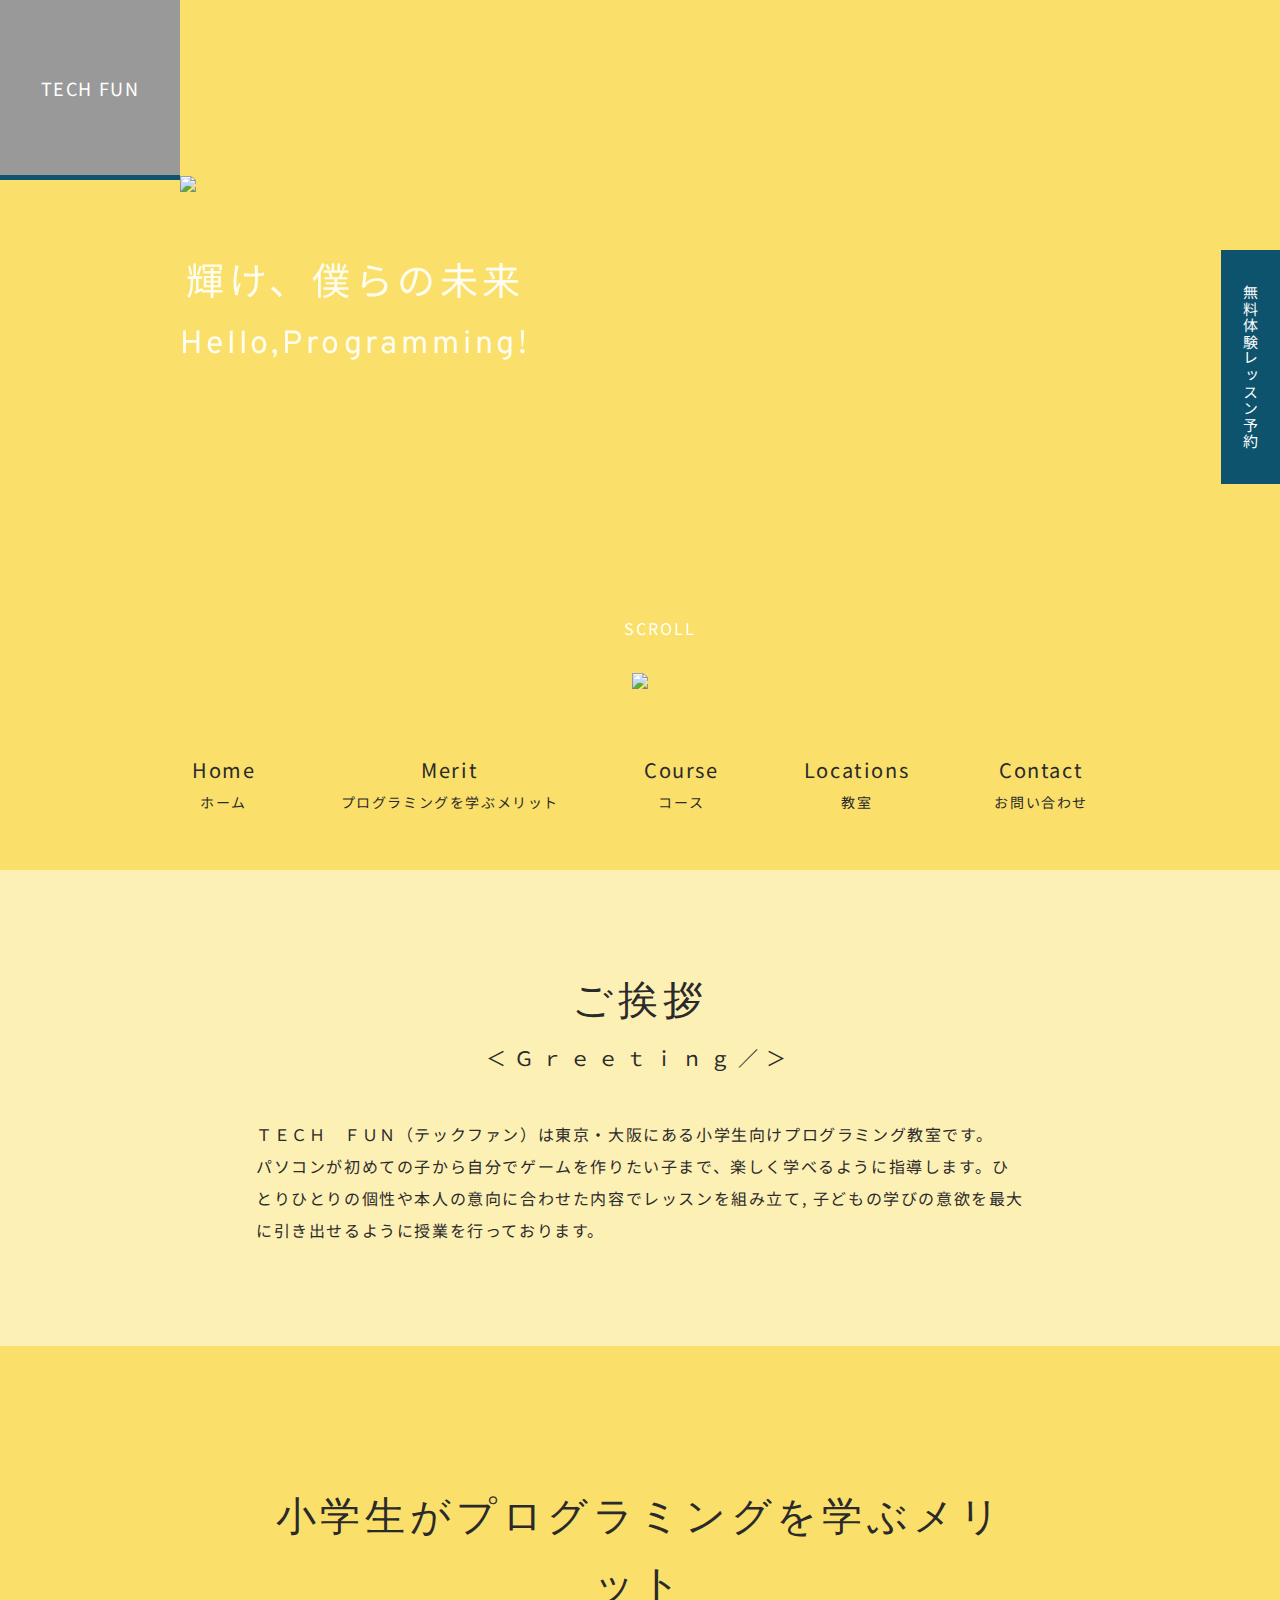
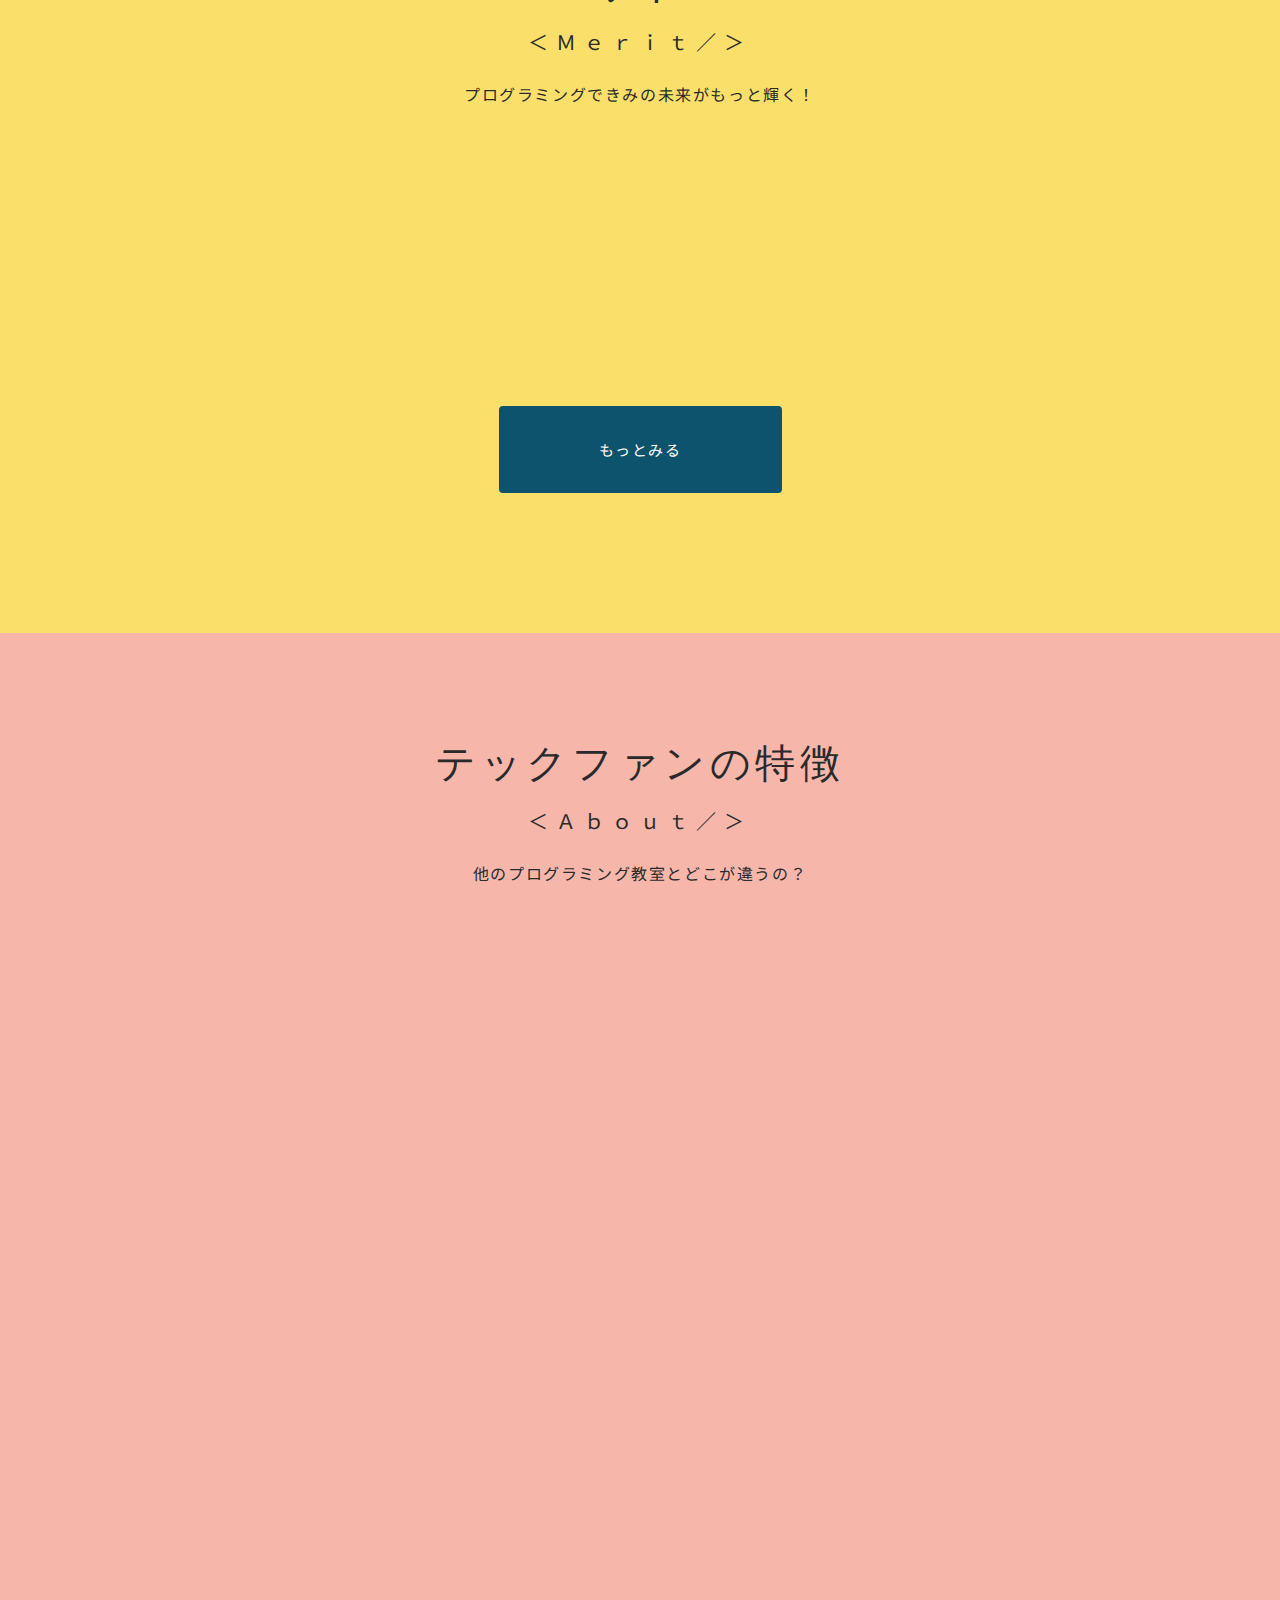
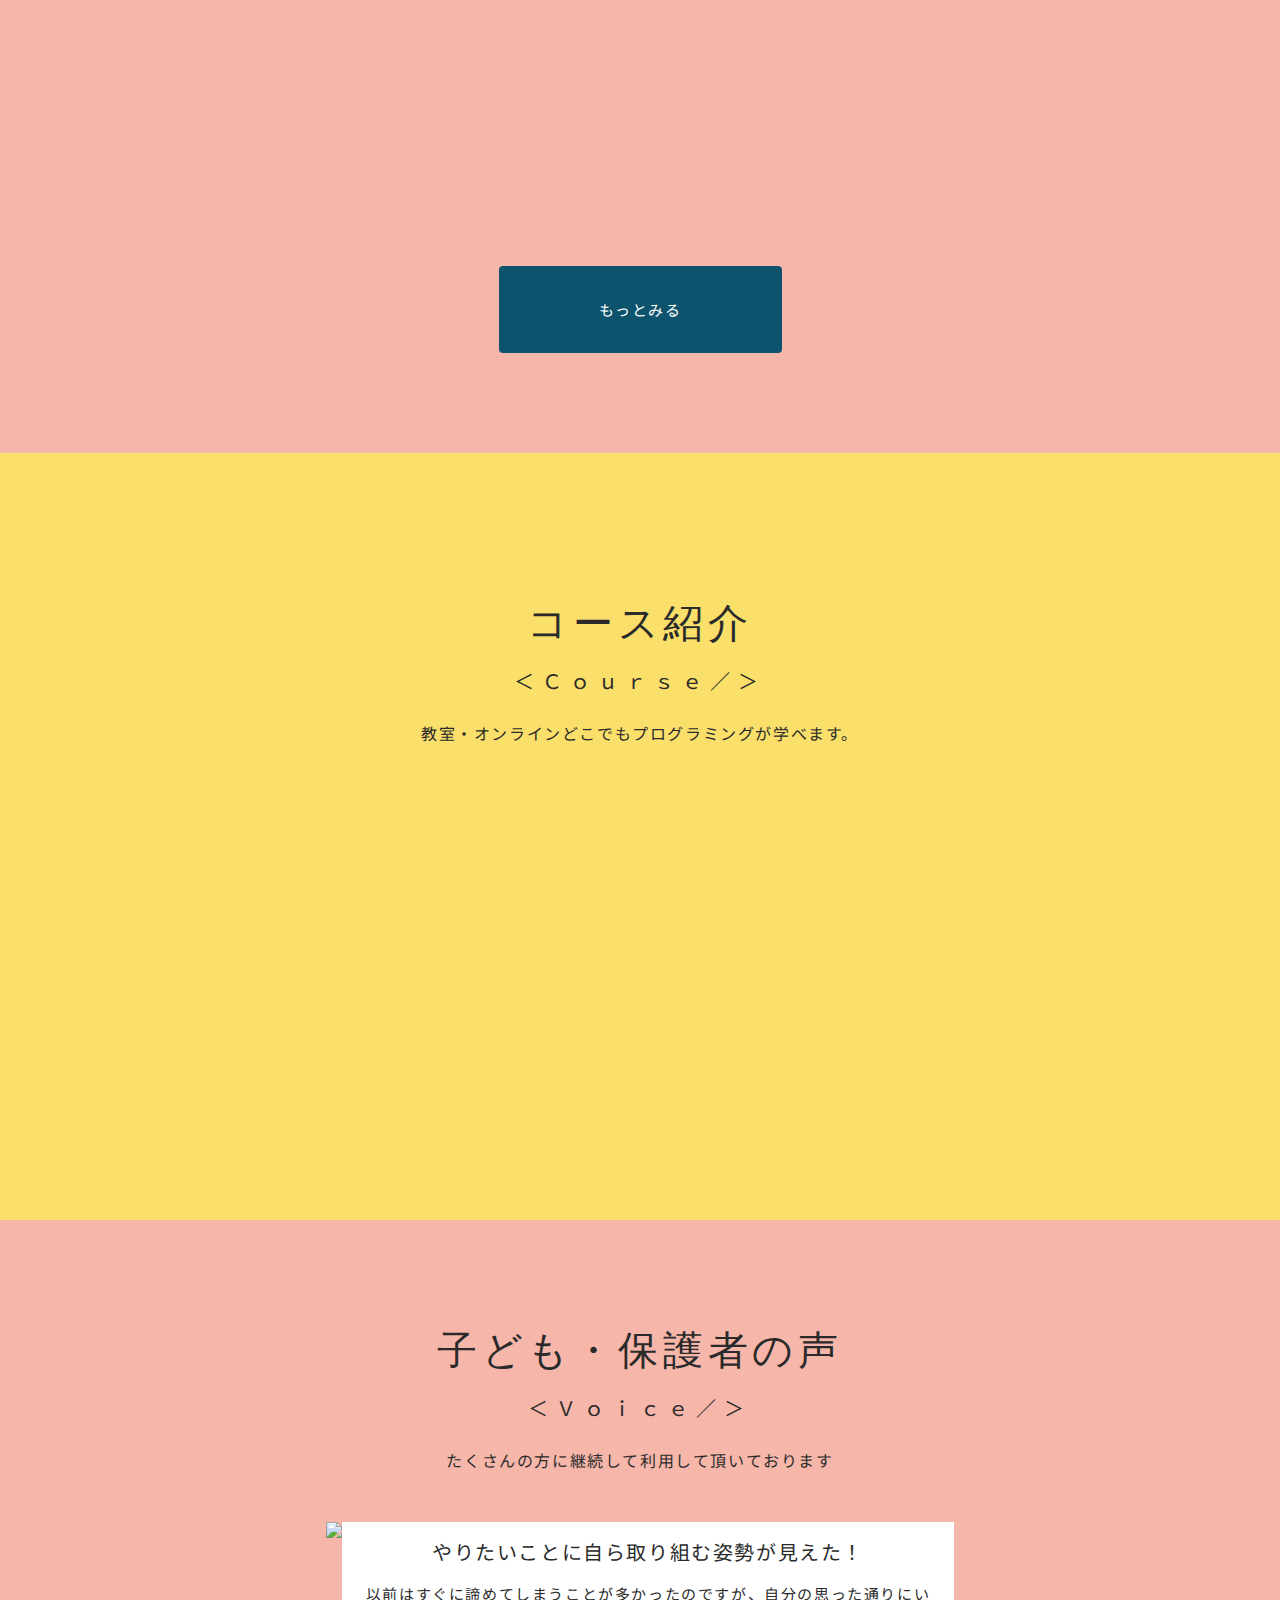
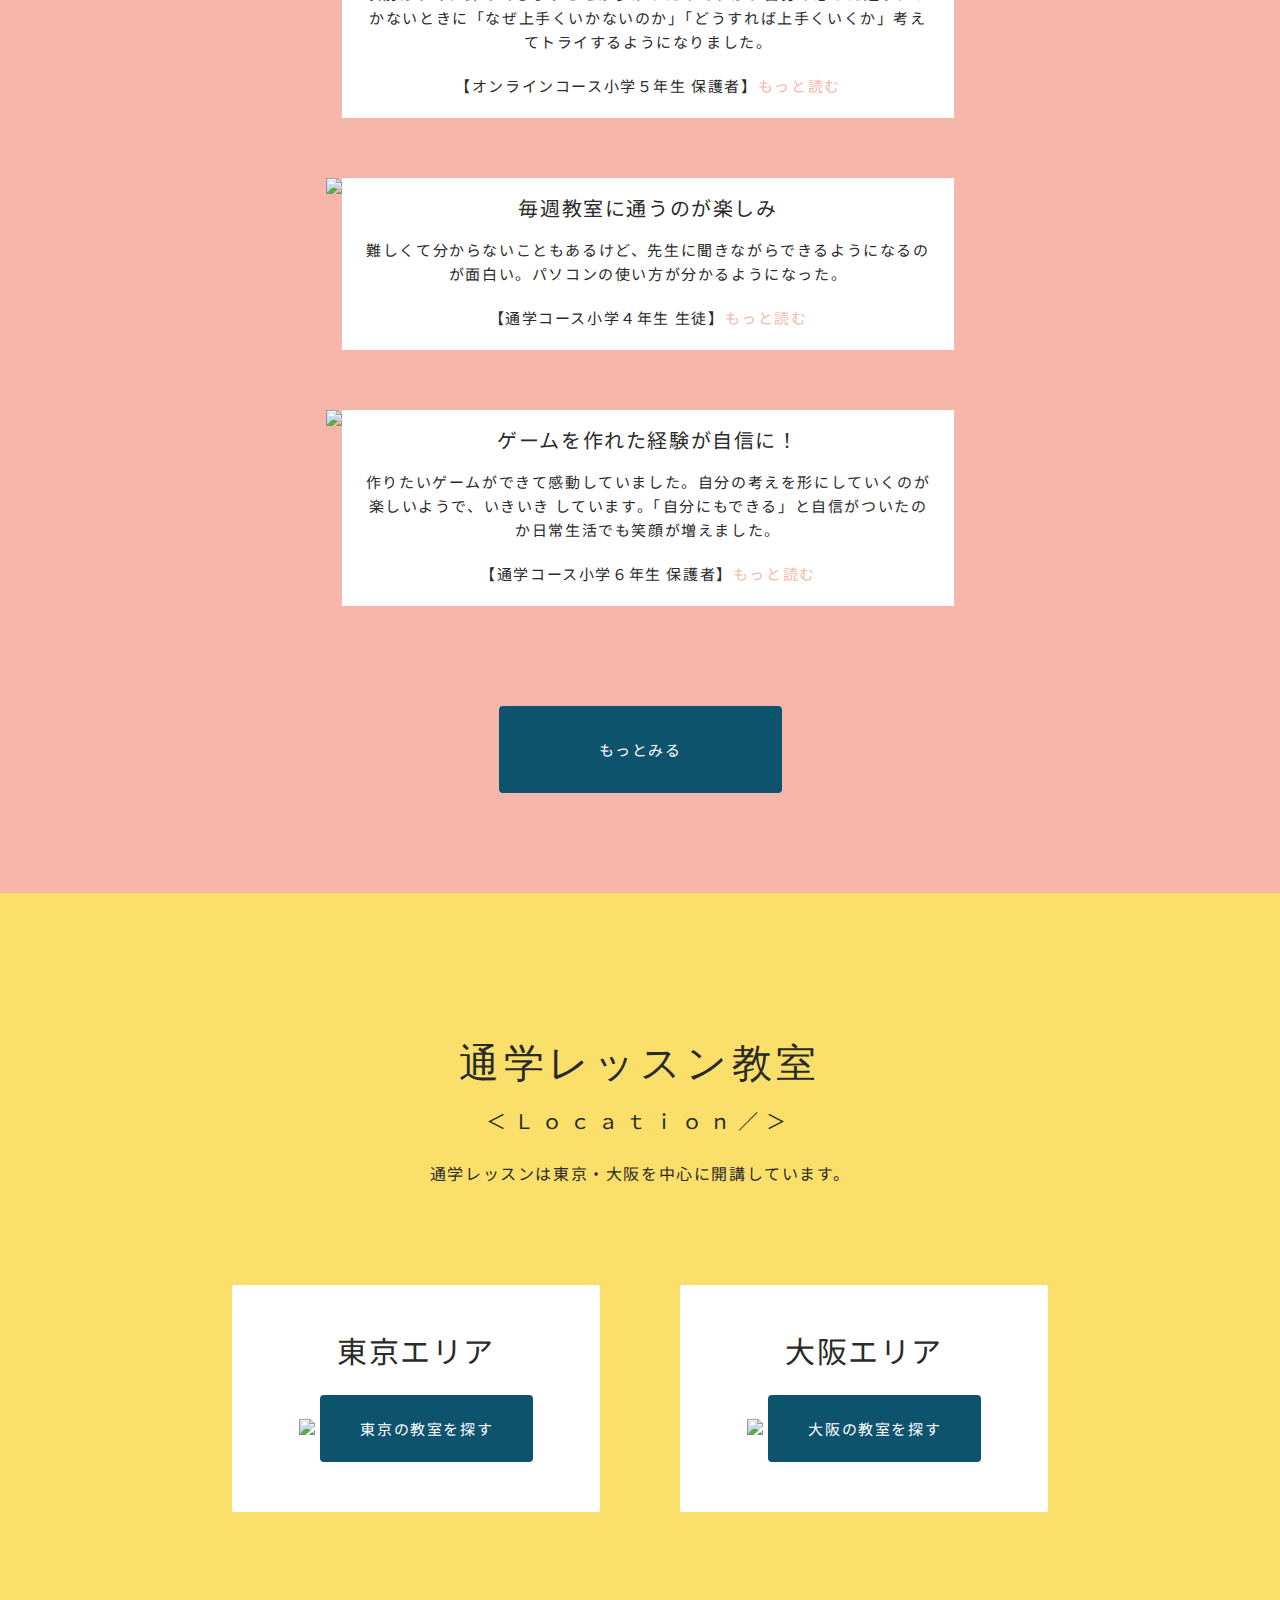
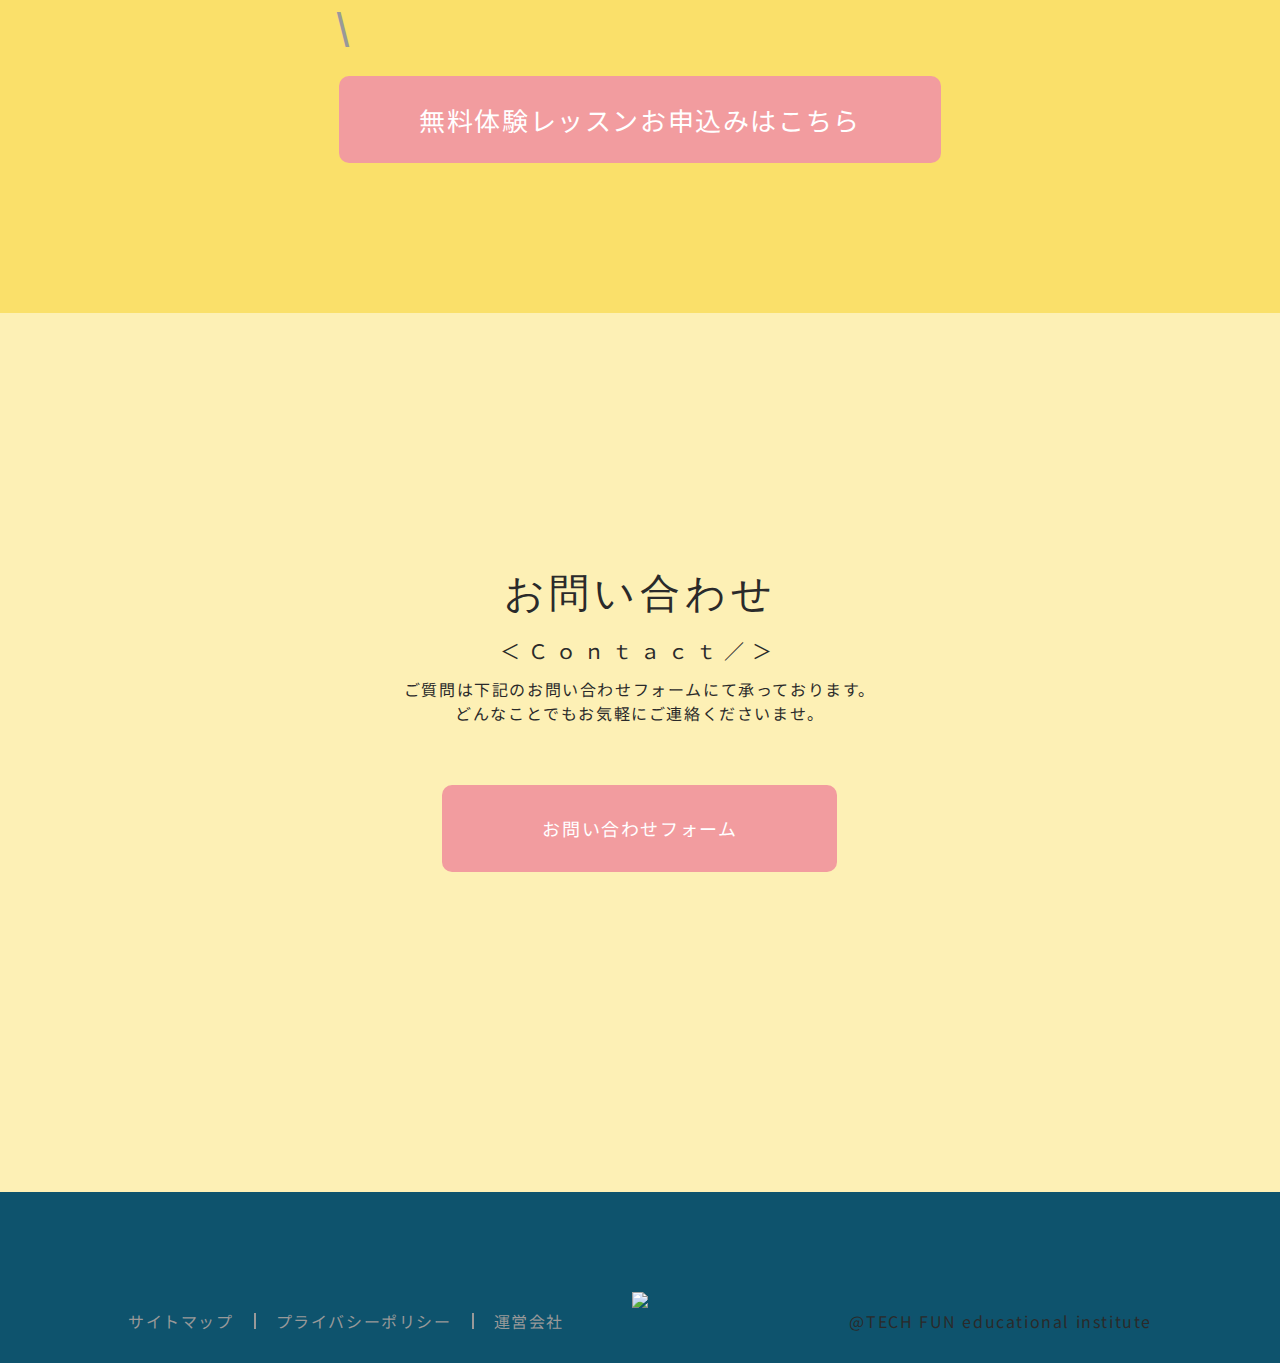
==== index.html @ c04ed369 "Update index.html" ====
<!DOCTYPE html>
<html lang="ja">
<head>
  <meta charset="UTF-8">
  <meta name="viewport" content="width=device-width, initial-scale=1.0">
  <title>TECH FUN　子ども向けプログラミング教室</title>
  <link rel="stylesheet" href="https://unpkg.com/swiper/swiper-bundle.min.css">
  <link rel="stylesheet" href="styles.css">
  <link href="https://fonts.googleapis.com/icon?family=Material+Icons"
      rel="stylesheet">
      <link rel="preconnect" href="https://fonts.gstatic.com">
      <link href="https://fonts.googleapis.com/css2?family=Noto+Sans+JP&display=swap" rel="stylesheet">
  <link href="https://maxcdn.bootstrapcdn.com/font-awesome/4.7.0/css/font-awesome.min.css" rel="stylesheet">
  <script src="https://unpkg.com/swiper/swiper-bundle.min.js"></script>
  <script src="main.js" defer></script>
</head>

<body>
  <!-- mainここから -->
  <main >
    <section class="Main-images" id="Top-page">

      <div class="swiper-container">

        <div class="swiper-wrapper">
          <div class="swiper-slide Slide1"></div>
          <div class="swiper-slide Slide2"></div>
          <div class="swiper-slide Slide3"></div>
        </div>

        <div class="swiper-text">
          <h1>輝け、僕らの未来</h1>
          <h2>Hello,Programming!</h2>
        </div>

        <div class="swiper-text2" id="main-logo">
          <P>TECH FUN</P>
          <div class="star-icon">
            <img src="images/mini-star_orange002.png">
          </div>
        </div>

        <div class="swiper-text3">
          <div class="scroll">
            <p>SCROLL</p>
            <a href="#Menu"><img src="images/scroll.png"></a>
           </div>
        </div>

        <div class="sp-menu" id="open">
          <a href="#"><span class="material-icons">
            menu
          </span></a>
        </div>

        <div class="Main-right">
          <a href="#"><span class="btn main-reserve">無料体験レッスン予約</span></a>
        </div>

      </div>

    </section>

    <div class="overlay">

      <span class="material-icons" id="close">
        close
      </span>
  
      <div class="hamburger-inner">
        <nav>
          <ul>
            <li><a href="#">ホーム</a></li>
            <li><a href="#">プログラミングで伸びる能力
            </a></li>
            <li><a href="#">コース</a></li>
            <li><a href="#">教室情報</a></li>
            <li><a href="">お問い合わせ</a></li>
          </ul>
        </nav>
  
      </div>
  
  
    </div>

    <div class="wrapper">
    
    <section class="Menu" id="Menu">

      <nav>
        <ul>
          <li><a href="#">Home<p>ホーム</p></a></li>
          <li><a href="#">Merit<p>プログラミングを学ぶメリット</p></a></li>
          <li><a href="#">Course<p>コース</p></a></li>
          <li><a href="#">Locations<p>教室</p></a></li>
          <li><a href="#">Contact<p>お問い合わせ</p></a></li>
        </ul>

      </nav>

    </section>

      <!-- Greetingここから -->
      <section class="Greeting">
        <h2>ご挨拶</h2>
        
        <div class="heading">＜Ｇｒｅｅｔｉｎｇ／＞</div>

        <div class="Greeting-description">
          <P>ＴＥＣＨ　ＦＵＮ（テックファン）は東京・大阪にある小学生向けプログラミング教室です。<br>
          パソコンが初めての子から自分でゲームを作りたい子まで、楽しく学べるように指導します。ひとりひとりの個性や本人の意向に合わせた内容でレッスンを組み立て,
            子どもの学びの意欲を最大に引き出せるように授業を行っております。
          </p>
        </div>

      </section>
      <!-- Greetingここまで -->


      <!-- Meritここから -->
      <section class="Merit">
        <h2>小学生がプログラミングを学ぶメリット</h2>
        
        <div class="heading">＜Ｍｅｒｉｔ／＞</div>
        <div class="message"><p>プログラミングできみの未来がもっと輝く！
        </p></div>

        <div class="Merit-description">

          <div class="merit">
            <div class="merit-star">
              <img src="images/star.png" alt="">
              <p>論理的な考え方</p>
            </div>
            <div class="merit-text">
              <p>「なぜ、うまく動かないのか？」「どこに原因があるのか？」など道筋を立てて考えるクセが身に付きます。</p>
            </div>
          </div>


          <div class="merit">
            <div class="merit-star">
              <img src="images/star.png" alt="">
              <p>強い達成感</p>
            </div>
            <div class="merit-text">
              <p>自分の作りたいものがカタチにできたときの喜びと感動を味わうことができます。</p>
            </div>
          </div>


          <div class="merit">
            <div class="merit-star">
              <img src="images/star.png" alt="">
              <p>粘り強さ</p>
            </div>
            <div class="merit-text">
              <p>壁にぶつかったときに自分の頭で仮説を立ててトライ＆エラーを繰り返し行うので忍耐力が身に付きます。</p>
            </div>
          </div>

        </div>

        <a href="#" class="btn more">もっとみる<img src="images/mini-star_orange002.png" width="18px" alt=""><img src="images/mini-star_orange002.png" width="16px" alt=""></a>
      </section>
      <!-- Meritここまで -->

      <!-- Aboutここから -->
      <section class="About">
        <div class="wrapper">
          <h2>テックファンの特徴</h2>
          
          <div class="heading">＜Ａｂｏｕｔ／＞</div>
          <div class="message"><p>他のプログラミング教室とどこが違うの？</p></div>

          <ul class="feature-description">

            <li class="feature-box">
              <div class="photo">
                <img src="images/feature001.jpg">
              </div>

              <div class="feature-txt">
                <h3>１対１のマンツーマン授業</h3>
                <div class="txt-contents">
                  <img src="images/mini-star_yellow.png">
                  <p>講師が子ども一人ひとりの理解度や性格に合わせて指導方法を選びます。
                    子どものやりたいことを学ぶことができます。</p>
                </div>
              </div>

            </li>


            <li class="feature-box">
              <div class="photo">
                <img src="images/feature002.jpg">
              </div>

              <div class="feature-txt">
                <h3>ゲーム開発が学べる</h3>
                <div class="txt-contents">
                  <img src="images/mini-star_yellow.png">
                  <p>プロも使用するゲームエンジン「Unity」で2D・3Dゲーム開発を学びます。「Unity」のエディターは視覚的に操作が可能で小学生でも始められることが人気の理由です。</p>
                </div>
              </div>
            </li>

            <li class="feature-box">

              <div class="photo">
                <img src="images/feature003.jpg">
              </div>

              <div class="feature-txt">
                <h3>体験レッスンが２回まで無料</h3>
                <div class="txt-contents">
                  <img src="images/mini-star_yellow.png">
                  <p>無料体験レッスンは二回まで受けられます。
                  「教室が子どもに合っているか」「希望の内容が学べるか」などの不安を解消した上で入会して頂けます。</p>
                </div>
              </div>

            </li>

            <a href="#" class="btn more">もっとみる<img src="images/mini-star_orange002.png" width="18px" alt=""><img src="images/mini-star_orange002.png" width="16px" alt=""></a>

          </ul>
        </div>
      </section>
      <!-- Aboutここまで -->

      <!-- Courseここから -->
      <section class="Course">
        <div class="wrapper">
          <h2>コース紹介</h2>
          
          <div class="heading">＜Ｃｏｕｒｓｅ／＞</div>

          <div class="message">
            <p>教室・オンラインどこでもプログラミングが学べます。</p>
          </div>

          <div class="Course-description">
            <div class="Course-box">
              <div class="learn goToSchool">
                <h3>通学コース</h3>
                <div class="Couse-box-img"><img src="images/gotoschool.jpg" width="400px"></div>
                <div class="learn-txt"><p>通学コースは生徒のやりたいことに合わせてカリキュラムを組むことができます。教室にある参考書や技術書はすべて無料で読んで頂けます。</p></div>
                <a href="#" class="btn price">詳しくみる</a>
              </div>
            </div>

            <div class="Course-box">
              <div class="learn online">
                <h3>オンラインレッスン</h3>
                <div class="Couse-box-img"><img src="images/online.jpg" width="400px"></div>
                <div class="learn-txt"><p>オンラインレッスンでは全国どこからでもプログラミングを学べます。質問や疑問はチャットで講師に聞けます。親子で一緒に学習できます。</p></div>
                <a href="#" class="btn price">詳しくみる</a>
              </div>
           </div>
          </div>

        </div>

        </div>
        

      </section>
      <!-- Courseここまで -->

      <!-- Voiceここから -->
      <section class="Voice">

        <div class="wrapper">
          <h2>子ども・保護者の声</h2>
          
          <div class="heading">＜Ｖｏｉｃｅ／＞</div>

          <div class="message">
            <p>たくさんの方に継続して利用して頂いております</p>
          </div>

          <div class="Voice-description">

            <div class="voice-container ahiru">
              <a href="#">

                <div class="voice-box">

                  <div class="voice-icon">
                    <img src="images/ahiru.png" width="200px">
                  </div>

                  <div class="voice-txt">
                    <h3>やりたいことに自ら取り組む姿勢が見えた！</h3>
                    <p>以前はすぐに諦めてしまうことが多かったのですが、自分の思った通りにいかないときに「なぜ上手くいかないのか」「どうすれば上手くいくか」考えてトライするようになりました。</p>
                    <p>【オンラインコース小学５年生 保護者】<span>もっと読む</span></p>
                  </div>

                </div>

              </a>
            </div>

            <div class="voice-container kojika">
              <a href="#">

                <div class="voice-box">

                  <div class="voice-icon">
                    <img src="images/kojika.png" width="200px">
                  </div>

                  <div class="voice-txt">
                    <h3>毎週教室に通うのが楽しみ</h3>
                    <p>難しくて分からないこともあるけど、先生に聞きながらできるようになるのが面白い。パソコンの使い方が分かるようになった。</p>
                    <p>【通学コース小学４年生 生徒】<span>もっと読む</span></p>
                  </div>

                </div>

              </a>
            </div>



            <div class="voice-container panda">
              <a href="#">

                <div class="voice-box">

                  <div class="voice-icon">
                    <img src="images/panda.png" width="200px">
                  </div>

                  <div class="voice-txt">
                    <h3>ゲームを作れた経験が自信に！</h3>
                    <p>作りたいゲームができて感動していました。自分の考えを形にしていくのが楽しいようで、いきいき
                      しています。「自分にもできる」と自信がついたのか日常生活でも笑顔が増えました。</p>
                    <p>【通学コース小学６年生 保護者】<span>もっと読む</span></p>
                  </div>

                </div>

              </a>
            </div>

          </div>

          <a href="#" class="btn more">もっとみる<img src="images/mini-star_orange002.png" width="18px" alt=""><img src="images/mini-star_orange002.png" width="16px" alt=""></a>

        </div>

      </section>
      <!-- Viceここまで -->

      <!-- Locationここから -->
      <section class="Location">

        <div class="wrapper">
          <h2>通学レッスン教室</h2>
          
          <div class="heading">＜Ｌｏｃａｔｉｏｎ／＞</div>

          <div class="message">
            <p>通学レッスンは東京・大阪を中心に開講しています。</p>
          </div>

          <div class="Location-description">
            <div class="location-box">
              
              <div class="school tokyo">
                <h3>東京エリア</h3>
                <img src="images/google-pin.png" width="150px">
                <a href="#" class="btn search">東京の教室を探す</a>
              </div>
            </div>

            <div class="location-box">
              <div class="school osaka">
                <h3>大阪エリア</h3>
                <img src="images/google-pin02.png" width="150px">
                <a href="#" class="btn search">大阪の教室を探す</a>
              </div>
            </div>

          </div>

          <div class="Free-lesson">
            <p>\/</p>
            <a href="#" class="btn free-lesson">無料体験レッスンお申込みはこちら</a>
          </div>

        </div>

      </section>
      <!-- Contactここまで -->



      <!-- Contactここから -->
      <section class="Contact">

        <div class="wrapper">
          <h2>お問い合わせ</h2>
          
          <div class="heading">＜Ｃｏｎｔａｃｔ／＞</div>

          <div class="message">
            <p>ご質問は下記のお問い合わせフォームにて承っております。<br>
              どんなことでもお気軽にご連絡くださいませ。
              </p>
            <a href="#" class="btn contact-form">お問い合わせフォーム</a>
          </div>

        </div>

      </section>
      <!-- Contactここまで -->

  </div>

  </main>
  <!-- Meritここまで -->

  <!-- Meritここから -->
  <footer>

    <a href="#Top-page" class="footer-logo">
      <img src="images/top.png">
    </a>

    <div class="footer-container">
      <div class="footer-left">
        <nav>
          <ul>
            <li><a href="#">サイトマップ</a></li>
            <li><a href="#">プライバシーポリシー</a></li>
            <li><a href="#">運営会社</a></li>
          </ul>
        </nav>

      </div>
      <div class="footer-right">
        <p>@TECH FUN educational institute</p>
      </div>
    </div>
  </footer>
  <!-- Meritここまで -->
</body>

</html>
---- styles.css ----
@charset "UTF-8";
/* ==============================
    リセットCSS
============================== */
/* http://meyerweb.com/eric/tools/css/reset/ 
   v2.0 | 20110126
   License: none (public domain)
*/
@import url("https://fonts.googleapis.com/css2?family=Noto+Sans+JP&family=Overpass:wght@700&display=swap");
html, body, div, span, applet, object, iframe,
h1, h2, h3, h4, h5, h6, p, blockquote, pre,
a, abbr, acronym, address, big, cite, code,
del, dfn, em, img, ins, kbd, q, s, samp,
small, strike, strong, sub, sup, tt, var,
b, u, i, center,
dl, dt, dd, ol, ul, li,
fieldset, form, label, legend,
table, caption, tbody, tfoot, thead, tr, th, td,
article, aside, canvas, details, embed,
figure, figcaption, footer, header, hgroup,
menu, nav, output, ruby, section, summary,
time, mark, audio, video {
  margin: 0;
  padding: 0;
  border: 0;
  font-size: 100%;
  font: inherit;
  vertical-align: baseline;
}

/* HTML5 display-role reset for older browsers */
article, aside, details, figcaption, figure,
footer, header, hgroup, menu, nav, section {
  display: block;
}

body {
  line-height: 1;
}

ol, ul {
  list-style: none;
}

blockquote, q {
  quotes: none;
}

blockquote:before, blockquote:after,
q:before, q:after {
  content: '';
  content: none;
}

table {
  border-collapse: collapse;
  border-spacing: 0;
}

/* ==============================
    all
============================== */
body {
  font-family: 'Noto Sans JP', sans-serif;
  color: #2a2a2a;
  letter-spacing: 0.1em;
  -webkit-box-sizing: border-box;
          box-sizing: border-box;
}

body h1 {
  letter-spacing: 0.12em;
}

body h2 {
  font-family: 'Overpass', sans-serif;
  letter-spacing: 0.12em;
}

body .heading {
  font-size: 20px;
  margin-top: 10px;
  letter-spacing: 0.4em;
}

body p {
  line-height: 24px;
}

body a {
  text-decoration: none;
}

@media screen and (max-width: 768px) {
  h2 {
    font-size: 26px;
  }
  h3 {
    font-size: 20px;
  }
  .heading {
    font-size: 18px;
  }
}

@media screen and (min-width: 769px) {
  h2 {
    font-size: 40px;
    line-height: 1.7;
  }
  h3 {
    font-size: 30px;
  }
  .heading {
    font-size: 20px;
  }
}

/* ==============================
    ボタン設定
============================== */
.btn {
  background-color: #0e536d;
  font-size: 15px;
  line-height: 27px;
  padding: 34px 16px;
  -webkit-transition: .3s;
  transition: .3s;
  color: #fff;
}

.more {
  position: relative;
  display: inline-block;
  margin-top: 100px;
  border-radius: 4px;
}

.more img {
  display: block;
  position: absolute;
  top: 20px;
  right: 40px;
  opacity: 0;
  -webkit-transform: rotate(-40deg);
          transform: rotate(-40deg);
  -webkit-transition: .3s;
  transition: .3s;
}

.more img:last-of-type {
  top: 10px;
  right: 20px;
  -webkit-transform: rotate(-60deg);
          transform: rotate(-60deg);
  -webkit-transition-delay: .3s;
          transition-delay: .3s;
}

.more:hover {
  -webkit-filter: brightness(120%);
          filter: brightness(120%);
}

.more:hover img {
  opacity: 1;
}

@media screen and (max-width: 768px) {
  .more {
    padding: 18px 60px;
  }
}

@media screen and (min-width: 769px) {
  .more {
    padding: 30px 100px;
  }
}

/* ==============================
    Main-images
============================== */
main {
  background-color: #fae06a;
}

.swiper-container {
  position: relative;
}

.swiper-container .swiper-slide {
  height: 700px;
  background-size: cover;
  background-position: center;
  background-repeat: no-repeat;
  z-index: 0;
}

.swiper-container .swiper-slide.Slide1 {
  background-image: url(images/main001.jpg);
}

.swiper-container .swiper-slide.Slide2 {
  background-image: url(images/main002.jpg);
}

.swiper-container .swiper-slide.Slide3 {
  background-image: url(images/main003.jpg);
}

.swiper-container .swiper-text {
  position: absolute;
  z-index: 20;
  color: #fff;
  opacity: 0.9;
  text-align: center;
}

.swiper-container .swiper-text h1 {
  color: #fff;
}

.swiper-container .swiper-text h2 {
  margin-top: 20px;
  font-family: 'Overpass', sans-serif;
  color: #fff;
}

.swiper-container .swiper-text2 {
  position: fixed;
  top: 0;
  left: 0;
  z-index: 20;
  background-color: #999999;
  border-bottom: 5px solid #0e536d;
  -webkit-box-sizing: border-box;
          box-sizing: border-box;
  color: #fff;
  display: -webkit-box;
  display: -ms-flexbox;
  display: flex;
  -webkit-box-align: center;
      -ms-flex-align: center;
          align-items: center;
  -webkit-box-pack: center;
      -ms-flex-pack: center;
          justify-content: center;
}

.swiper-container .swiper-text2.active {
  -webkit-transform-origin: left top;
          transform-origin: left top;
  -webkit-transform: scale(0.7);
          transform: scale(0.7);
}

.swiper-container .swiper-text3 {
  position: absolute;
  bottom: 10px;
  left: 50%;
  -webkit-transform: translateX(-50%);
          transform: translateX(-50%);
  z-index: 20;
}

.swiper-container .swiper-text3 p {
  position: absolute;
  bottom: 30px;
  left: -50%;
  color: #fff;
  letter-spacing: 0.12em;
  margin-bottom: 20px;
}

.swiper-container .swiper-text3 img {
  margin-top: 28px;
}

.swiper-container .star-icon {
  position: absolute;
  bottom: -18px;
  right: -16px;
}

.main-reserve {
  -webkit-writing-mode: vertical-rl;
      -ms-writing-mode: tb-rl;
          writing-mode: vertical-rl;
  position: fixed;
  top: 250px;
  right: 0;
  z-index: 20;
  padding-right: 16px;
}

.main-reserve:hover {
  -webkit-filter: brightness(120%);
          filter: brightness(120%);
}

@media screen and (max-width: 768px) {
  .swiper-text {
    position: absolute;
    top: 480px;
    left: 50%;
    -webkit-transform: translateX(-50%);
            transform: translateX(-50%);
    width: 90%;
    margin-left: auto;
    margin-right: auto;
    text-align: center;
  }
  .swiper-text h1 {
    font-size: 28px;
  }
  .swiper-text h2 {
    font-size: 22px;
  }
  .swiper-text2 {
    width: 80px;
    height: 80px;
    font-size: 12px;
  }
  .sp-menu {
    display: block;
    position: fixed;
    top: 0;
    right: 0;
    z-index: 20;
    padding-right: 14px;
    padding-top: 10px;
  }
  .sp-menu span {
    font-size: 34px;
    color: #F29C9F;
  }
  .sp-menu #open {
    font-size: 32px;
    line-height: 64px;
    cursor: pointer;
  }
  .sp-menu #open.hide {
    display: none;
  }
  .overlay {
    position: fixed;
    top: 0;
    left: 20%;
    right: 0;
    bottom: 0;
    background-color: #fff;
    color: #F29C9F;
    opacity: 0;
    pointer-events: none;
    -webkit-transition: opacity 0.6s;
    transition: opacity 0.6s;
    z-index: 50;
  }
  .overlay.show {
    opacity: 0.9;
    pointer-events: auto;
  }
  .overlay #close {
    position: fixed;
    top: 10px;
    right: 10px;
    font-size: 32px;
    cursor: pointer;
    z-index: 60;
  }
  .overlay .hamburger-inner {
    width: 315px;
    height: 80%;
    padding: 40px;
  }
  .overlay .hamburger-inner li:not(:first-of-type) {
    padding-top: 38px;
  }
  .overlay .hamburger-inner a {
    color: #666666;
  }
  .Main-right {
    display: none;
  }
}

@media screen and (min-width: 769px) {
  main .overlay {
    display: none;
  }
  .swiper-text {
    position: absolute;
    top: 260px;
    left: 180px;
    text-align: center;
  }
  .swiper-text h1 {
    font-size: 38px;
  }
  .swiper-text h2 {
    font-size: 32px;
  }
  .swiper-text2 {
    width: 180px;
    height: 180px;
    font-size: 18px;
  }
  .sp-menu {
    display: none;
  }
}

/* ==============================
    menu
============================== */
@media screen and (max-width: 768px) {
  .Menu {
    display: none;
  }
}

@media screen and (min-width: 769px) {
  .Menu {
    height: 90px;
    margin-bottom: 40px;
  }
  .Menu nav {
    width: 70%;
    text-align: center;
    margin-left: auto;
    margin-right: auto;
    margin-top: 40px;
    padding: 20px 50px;
    padding-bottom: 0;
    /* border-radius: 6px; */
  }
  .Menu nav ul {
    display: -webkit-box;
    display: -ms-flexbox;
    display: flex;
    -webkit-box-pack: justify;
        -ms-flex-pack: justify;
            justify-content: space-between;
    -webkit-transition: .3s;
    transition: .3s;
  }
  .Menu nav ul li {
    font-size: 20px;
    padding-bottom: 20px;
  }
  .Menu nav ul li a {
    color: #2a2a2a;
    -webkit-transition: .3s;
    transition: .3s;
    -webkit-box-sizing: border-box;
            box-sizing: border-box;
  }
  .Menu nav ul li a p {
    margin-top: 10px;
    font-size: 14px;
  }
  .Menu nav ul li:hover {
    border-bottom: 2px solid #2a2a2a;
    opacity: .7s;
  }
}

/* ==============================
    Greeting
============================== */
.Greeting {
  width: 100%;
  text-align: center;
  margin-left: auto;
  margin-right: auto;
  /* 	margin-top: 40px; */
  padding-top: 100px;
  padding-bottom: 100px;
  background-image: url(images/kyeboad.jpg);
  background-color: rgba(255, 255, 255, 0.5);
  background-blend-mode: lighten;
  background-size: cover;
  background-position: center;
  background-repeat: no-repeat;
}

.Greeting .Greeting-description {
  display: -webkit-box;
  display: -ms-flexbox;
  display: flex;
  -webkit-box-align: center;
      -ms-flex-align: center;
          align-items: center;
  -webkit-box-pack: center;
      -ms-flex-pack: center;
          justify-content: center;
}

.Greeting p {
  margin-top: 50px;
  text-align: left;
  line-height: 32px;
}

@media screen and (max-width: 768px) {
  .Greeting {
    border-top: 2px solid #fff;
  }
  .Greeting-description p {
    width: 70%;
  }
}

@media screen and (min-width: 769px) {
  .Greeting-description p {
    width: 60%;
  }
}

/* ==============================
    Merit
============================== */
.Merit {
  text-align: center;
  margin-left: auto;
  margin-right: auto;
  margin-top: 40px;
  padding-top: 100px;
  padding-bottom: 100px;
}

.Merit .message {
  margin-top: 30px;
}

.Merit .Merit-description .merit {
  position: relative;
  margin-top: 50px;
}

.Merit .Merit-description .merit .merit-star p {
  position: absolute;
  top: 38%;
  left: 50%;
  -webkit-transform: translate(-50%, -50%);
          transform: translate(-50%, -50%);
}

.Merit .Merit-description .merit .merit-text {
  width: 280px;
  margin-top: 30px;
}

.Merit .Merit-description .merit .merit-text p {
  color: #666666;
  text-align: left;
  line-height: 26px;
}

@media screen and (max-width: 768px) {
  .Merit {
    width: 70%;
    margin-right: auto;
    margin-left: auto;
    text-align: center;
  }
  .Merit .merit-star img {
    opacity: 0.6;
  }
  .Merit .merit-text {
    display: inline-block;
  }
}

@media screen and (min-width: 769px) {
  .Merit {
    width: 60%;
  }
  .Merit .Merit-description {
    display: -webkit-box;
    display: -ms-flexbox;
    display: flex;
    -webkit-box-pack: justify;
        -ms-flex-pack: justify;
            justify-content: space-between;
    -webkit-box-align: center;
        -ms-flex-align: center;
            align-items: center;
  }
  .Merit .merit {
    opacity: 0;
    -webkit-transform: translateY(70px);
            transform: translateY(70px);
    -webkit-transition: 1.5s;
    transition: 1.5s;
  }
  .Merit .merit:nth-of-type(2) {
    -webkit-transition-delay: 0.3s;
            transition-delay: 0.3s;
  }
  .Merit .merit:nth-of-type(3) {
    -webkit-transition-delay: 0.5s;
            transition-delay: 0.5s;
  }
  .Merit .merit.show {
    opacity: 1;
    -webkit-transform: none;
            transform: none;
  }
  .Merit .merit.show img {
    opacity: 0.6;
  }
}

/* ==============================
    About
============================== */
.About {
  margin-top: 40px;
  padding-top: 100px;
  padding-bottom: 100px;
  /* background-image: url(images/3113290_s.jpg); */
  background-color: #f6b7aa;
}

.About .wrapper {
  text-align: center;
  margin-left: auto;
  margin-right: auto;
}

.About .message {
  margin-top: 30px;
}

.About .feature-description {
  margin-top: 50px;
}

.About .feature-box {
  position: relative;
}

.About .feature-box .photo {
  width: 100%;
  border-radius: 80px;
}

.About .feature-box .photo img {
  width: 100%;
  border-radius: 80px;
}

.About .feature-box .feature-txt {
  display: -webkit-box;
  display: -ms-flexbox;
  display: flex;
  -webkit-box-orient: vertical;
  -webkit-box-direction: normal;
      -ms-flex-direction: column;
          flex-direction: column;
  -webkit-box-align: start;
      -ms-flex-align: start;
          align-items: flex-start;
  margin-top: 30px;
}

.About .feature-box .feature-txt h3 {
  padding: 20px;
  text-align: left;
  color: #fff;
  background-color: rgba(20, 20, 20, 0.8);
  border-radius: 5px;
}

.About .feature-box .feature-txt .txt-contents {
  display: block;
  position: relative;
  text-align: left;
  border-bottom: 3px solid #0e536d;
  background-color: #fff;
  border-radius: 5px;
}

.About .feature-box .feature-txt .txt-contents p {
  color: #666666;
  padding: 18px 20px;
}

.About .feature-box:nth-of-type(odd) .feature-txt .txt-contents img {
  display: block;
  position: absolute;
  top: -22px;
  left: -24px;
}

.About .feature-box:nth-of-type(even) .feature-txt {
  -webkit-box-align: end;
      -ms-flex-align: end;
          align-items: flex-end;
}

.About .feature-box:nth-of-type(even) .txt-contents img {
  position: absolute;
  top: -22px;
  right: -24px;
}

.About .feature-box:not(:first-of-type) {
  margin-top: 50px;
}

@media screen and (max-width: 768px) {
  .About .wrapper {
    width: 80%;
  }
  .About .feature-box {
    margin-top: 50px;
  }
  .About .feature-box h3 {
    font-size: 24px;
  }
}

@media screen and (min-width: 769px) {
  .About .wrapper {
    width: 70%;
  }
  .About .feature-box {
    display: -webkit-box;
    display: -ms-flexbox;
    display: flex;
    -webkit-box-pack: center;
        -ms-flex-pack: center;
            justify-content: center;
    -webkit-box-align: start;
        -ms-flex-align: start;
            align-items: flex-start;
    overflow: hidden;
    width: 100%;
  }
  .About .feature-box.show .feature-txt h3,
  .About .feature-box:nth-of-type(even).show .feature-txt h3,
  .About .feature-box.show .photo,
  .About .feature-box:nth-of-type(even).show .photo,
  .About .feature-box.show .feature-txt .txt-contents {
    -webkit-transform: none;
            transform: none;
    opacity: 1;
  }
  .About .feature-box:nth-of-type(even) {
    -webkit-box-orient: horizontal;
    -webkit-box-direction: reverse;
        -ms-flex-direction: row-reverse;
            flex-direction: row-reverse;
  }
  .About .feature-box:nth-of-type(even) .photo {
    opacity: 0;
    -webkit-transform: translate(30px, 30px);
            transform: translate(30px, 30px);
    -webkit-transition: 1s;
    transition: 1s;
  }
  .About .feature-box:nth-of-type(even) .feature-txt h3 {
    opacity: 0;
    -webkit-transform: translateX(-50px);
            transform: translateX(-50px);
    -webkit-transition: 1s;
    transition: 1s;
  }
  .About .feature-box .photo {
    width: 46%;
    opacity: 0;
    -webkit-transform: translate(-30px, 30px);
            transform: translate(-30px, 30px);
    -webkit-transition: 1s;
    transition: 1s;
    overflow: hidden;
    cursor: pointer;
  }
  .About .feature-box .photo img {
    width: 100%;
  }
  .About .feature-box .photo:hover img {
    -webkit-transform: scale(1.1);
            transform: scale(1.1);
    -webkit-transition-duration: 0.5s;
            transition-duration: 0.5s;
  }
  .About .feature-box .feature-txt {
    width: 43%;
  }
  .About .feature-box .feature-txt h3 {
    font-size: 28px;
    opacity: 0;
    -webkit-transform: translatex(50px);
            transform: translatex(50px);
    -webkit-transition: 1s;
    transition: 1s;
  }
  .About .feature-box .feature-txt .txt-contents {
    opacity: 0;
    -webkit-transform: translateY(50px);
            transform: translateY(50px);
    -webkit-transition: 1s;
    transition: 1s;
  }
}

/* ==============================
    Course
============================== */
.Course {
  margin-top: 40px;
  padding-top: 100px;
  padding-bottom: 100px;
}

.Course .wrapper {
  width: 70%;
  text-align: center;
  margin-left: auto;
  margin-right: auto;
}

.Course .message {
  margin-top: 30px;
}

.Course .Course-description .Course-box {
  margin-top: 50px;
}

.Course .Course-description .learn img {
  border-radius: 3px;
  margin-top: 30px;
}

.Course .Course-description .learn .learn-txt {
  width: 400px;
  background-color: #fff;
  padding: 20px;
  padding-bottom: 50px;
  -webkit-box-sizing: border-box;
          box-sizing: border-box;
}

.Course .Course-description .price {
  display: inline-block;
  margin-top: -30px;
  padding: 20px 80px;
  border-radius: 4px;
}

.Course .Course-description .price:hover {
  -webkit-filter: brightness(120%);
          filter: brightness(120%);
}

@media screen and (max-width: 768px) {
  .Course .wrapper {
    width: 80%;
  }
  .Course .wrapper .Course-description .Course-box:not(:first-of-type) {
    margin-top: 100px;
  }
  .Course .wrapper .learn {
    width: 100%;
  }
  .Course .wrapper .learn img {
    width: 100%;
  }
  .Course .wrapper .learn .learn-txt {
    width: 100%;
  }
}

@media screen and (min-width: 769px) {
  .Course {
    margin-top: 40px;
    padding-top: 100px;
    padding-bottom: 100px;
  }
  .Course .wrapper {
    width: 70%;
  }
  .Course .Course-description {
    display: -webkit-box;
    display: -ms-flexbox;
    display: flex;
    -ms-flex-pack: distribute;
        justify-content: space-around;
    -webkit-box-align: center;
        -ms-flex-align: center;
            align-items: center;
  }
  .Course .Course-description .Course-box {
    width: 30%;
    opacity: 0;
    -webkit-transform: translateY(70px);
            transform: translateY(70px);
    -webkit-transition: 1.5s;
    transition: 1.5s;
  }
  .Course .Course-description .Course-box.show {
    opacity: 1;
    -webkit-transform: none;
            transform: none;
  }
  .Course .Course-description .Course-box .Couse-box-img {
    overflow: hidden;
    cursor: pointer;
  }
  .Course .Course-description .Course-box .Couse-box-img img {
    width: 100%;
    -webkit-transition-duration: 0.5s;
            transition-duration: 0.5s;
  }
  .Course .Course-description .Course-box .Couse-box-img:hover img {
    -webkit-transform: scale(1.1);
            transform: scale(1.1);
    -webkit-transition-duration: 0.5s;
            transition-duration: 0.5s;
  }
  .Course .Course-description .Course-box .learn {
    width: 400px;
  }
  .Course .Course-description .Course-box .learn .learn-txt {
    width: 400px;
  }
}

/* ==============================
    Voice
============================== */
.Voice {
  margin-top: 40px;
  padding-top: 100px;
  padding-bottom: 100px;
  background-color: #f6b7aa;
  /* background-image: url(images/3113290_s.jpg); */
}

.Voice .wrapper {
  text-align: center;
  margin-left: auto;
  margin-right: auto;
}

.Voice .message {
  margin-top: 30px;
}

.Voice .Voice-description {
  margin-top: 50px;
}

.Voice .Voice-description a {
  color: #2a2a2a;
}

.Voice .Voice-description .voice-container {
  width: 70%;
  display: inline-block;
}

.Voice .Voice-description .voice-container:not(:first-of-type) {
  margin-top: 60px;
}

.Voice .Voice-description .voice-box .voice-txt {
  padding: 20px;
  background-color: #fff;
}

.Voice .Voice-description .voice-box .voice-txt h3 {
  font-size: 20px;
}

.Voice .Voice-description .voice-box .voice-txt p {
  font-size: 15px;
  margin-top: 20px;
}

.Voice .Voice-description .voice-box .voice-txt p span {
  display: inline-block;
  text-align: right;
  color: #f6b7aa;
}

.Voice .Voice-description .voice-box .voice-txt p span:hover {
  opacity: .8;
}

@media screen and (max-width: 768px) {
  .Voice .wrapper {
    width: 80%;
  }
}

@media screen and (min-width: 769px) {
  @-webkit-keyframes rotation {
    0% {
      -webkit-transform: rotateX(0);
              transform: rotateX(0);
    }
    100% {
      -webkit-transform: rotateY(360deg);
              transform: rotateY(360deg);
    }
  }
  @keyframes rotation {
    0% {
      -webkit-transform: rotateX(0);
              transform: rotateX(0);
    }
    100% {
      -webkit-transform: rotateY(360deg);
              transform: rotateY(360deg);
    }
  }
  .Voice .wrapper {
    width: 70%;
  }
  .Voice .wrapper .voice-box {
    display: -webkit-box;
    display: -ms-flexbox;
    display: flex;
  }
  .Voice .wrapper .voice-box .voice-icon:hover {
    -webkit-animation: 0.7s ease-out forwards rotation;
            animation: 0.7s ease-out forwards rotation;
  }
}

/* ==============================
    Location
============================== */
.Location {
  margin-top: 40px;
  padding-top: 100px;
  padding-bottom: 150px;
}

.Location .wrapper {
  text-align: center;
  margin-left: auto;
  margin-right: auto;
}

.Location .message {
  margin-top: 30px;
}

.Location .Location-description .location-box {
  background-color: #fff;
  max-width: 300px;
  margin-top: 100px;
  border-radius: 2px;
}

.Location .Location-description .school {
  width: 100%;
}

.Location .Location-description .school img {
  margin-top: 30px;
}

.Location .Location-description .search {
  display: inline-block;
  margin-top: 30px;
  border-radius: 4px;
  padding: 10px 12px;
}

.Location .Location-description .search:hover {
  -webkit-filter: brightness(120%);
          filter: brightness(120%);
}

.Location .Free-lesson {
  text-align: center;
  margin-left: auto;
  margin-right: auto;
  margin-top: 100px;
  overflow: hidden;
}

.Location .Free-lesson p {
  font-size: 38px;
  font-weight: bold;
  color: #999999;
}

.Location .Free-lesson .free-lesson {
  display: inline-block;
  background-color: #F29C9F;
  border-radius: 10px;
  margin-top: 40px;
}

@media screen and (max-width: 768px) {
  .Location .wrapper {
    width: 80%;
  }
  .Location .wrapper .heading {
    font-size: 18px;
  }
  .Location .wrapper .Location-description .location-box {
    max-width: 300px;
    display: inline-block;
  }
  .Location .wrapper .Location-description .location-box .school {
    padding-top: 20px;
    padding-bottom: 20px;
  }
  .Location .wrapper .Location-description .location-box .search {
    padding: 10px 40px;
  }
  .Location .wrapper .Free-lesson p {
    letter-spacing: 260px;
  }
  .Location .wrapper .Free-lesson .free-lesson {
    font-size: 24px;
    padding: 20px 30px;
    border-radius: 8px;
    letter-spacing: 0.2em;
  }
}

@media screen and (min-width: 769px) {
  .Location .wrapper {
    width: 70%;
  }
  .Location .Location-description {
    display: -webkit-box;
    display: -ms-flexbox;
    display: flex;
    -ms-flex-pack: distribute;
        justify-content: space-around;
    -webkit-box-align: center;
        -ms-flex-align: center;
            align-items: center;
  }
  .Location .Location-description .location-box {
    width: 30%;
    padding: 50px;
  }
  .Location .Location-description .search {
    padding: 20px 40px;
  }
  .Location .Free-lesson {
    width: 68%;
  }
  .Location .Free-lesson p {
    font-size: 38px;
    letter-spacing: 680px;
  }
  .Location .Free-lesson .free-lesson {
    font-size: 26px;
    padding: 30px 80px;
    border-radius: 10px;
    margin-top: 40px;
  }
  .Location .Free-lesson .free-lesson:hover {
    opacity: 0.8;
  }
}

/* ==============================
    Contact
============================== */
.Contact {
  padding-top: 70px;
  padding-bottom: 120px;
  /* background-color: #fff; */
  background-image: url(images/1622700_l.jpg);
  background-color: rgba(255, 255, 255, 0.5);
  background-blend-mode: lighten;
  background-size: cover;
  background-position: center;
  background-repeat: no-repeat;
}

.Contact .wrapper {
  text-align: center;
  margin-left: auto;
  margin-right: auto;
}

.Contact .message {
  margin-top: 16px;
  display: inline-block;
}

.Contact .message .contact-form {
  display: inline-block;
  /* background-color: #f6b7aa; */
  background-color: #F29C9F;
  border-radius: 10px;
}

@media screen and (max-width: 768px) {
  .Contact .wrapper {
    width: 80%;
  }
  .Contact .heading {
    font-size: 18px;
  }
  .Contact .message p {
    text-align: left;
    margin-top: 30px;
    padding: 10px;
  }
  .Contact .contact-form {
    font-size: 18px;
    margin-top: 22px;
    padding: 26px 50px;
  }
}

@media screen and (min-width: 769px) {
  .Contact {
    padding-top: 250px;
    padding-bottom: 320px;
  }
  .Contact .wrapper {
    width: 70%;
  }
  .Contact .contact-form {
    font-size: 18px;
    border-radius: 10px;
    margin-top: 60px;
    padding: 30px 100px;
  }
  .Contact .contact-form:hover {
    opacity: 0.8;
  }
}

/* ==============================
    footer
============================== */
footer {
  background-color: #0e536d;
  padding-top: 100px;
  padding-bottom: 30px;
  text-align: center;
}

footer a {
  display: inline-block;
  color: #fff;
}

.footer-container {
  width: 80%;
  margin-left: auto;
  margin-right: auto;
}

.footer-container .footer-left nav ul {
  display: -webkit-box;
  display: -ms-flexbox;
  display: flex;
}

.footer-container .footer-left nav ul li:not(:first-of-type) {
  padding-left: 20px;
  border-left: 2px solid #999999;
}

.footer-container .footer-left nav ul li:not(:last-of-type) {
  padding-right: 20px;
}

.footer-container .footer-left nav ul a {
  color: #999999;
}

@media screen and (max-width: 768px) {
  footer {
    font-size: 15px;
  }
  .footer-left {
    margin-top: 18px;
  }
  .footer-right {
    margin-top: 18px;
  }
}

@media screen and (min-width: 769px) {
  .footer-container {
    display: -webkit-box;
    display: -ms-flexbox;
    display: flex;
    -webkit-box-pack: justify;
        -ms-flex-pack: justify;
            justify-content: space-between;
    -webkit-box-align: center;
        -ms-flex-align: center;
            align-items: center;
  }
  .footer-container ul a {
    font-size: 16px;
  }
}

/* ==============================
    contact-page
============================== */
.form-p-wrapper {
  width: 100%;
  text-align: center;
  font-size: 20px;
  padding-top: 50px;
  padding-bottom: 50px;
}

form {
  display: block;
  margin: 0 auto;
  width: 60%;
  background-color: #fff;
}

form dl {
  padding: 100px;
  text-align: left;
}

form dl dt:not(:first-of-type) {
  margin-top: 30px;
}

form dl dd {
  margin-top: 8px;
  font-size: 15px;
}

form dl input[type="checkbox"] {
  display: none;
}

form dl input[type="checkbox"] + label {
  padding-left: 20px;
  position: relative;
}

form dl input[type="checkbox"] + label::before {
  display: block;
  width: 12px;
  height: 12px;
  border-radius: 3px;
  border: 1px solid #0e536d;
  top: 50%;
  left: 2px;
  -webkit-transform: translateY(-43%);
          transform: translateY(-43%);
}

form dl input[type="checkbox"] + label::after {
  width: 6px;
  height: 8px;
  border-right: 3px solid #fff;
  border-bottom: 3px solid #fff;
  top: 50%;
  left: 2px;
  -webkit-transform: rotate(45deg) translate(-3px, -60%);
          transform: rotate(45deg) translate(-3px, -60%);
  opacity: 0;
}

form dl input[type="checkbox"] + label::before,
form dl input[type="checkbox"] + label::after {
  content: "";
  display: block;
  position: absolute;
  -webkit-transition: .2s;
  transition: .2s;
}

form dl input[type="checkbox"]:checked + label::before {
  background-color: #0e536d;
}

form dl input[type="checkbox"]:checked + label::after {
  opacity: 1;
}

form #submit_button {
  display: -webkit-box;
  display: -ms-flexbox;
  display: flex;
  -ms-flex-line-pack: center;
      align-content: center;
  -webkit-box-pack: justify;
      -ms-flex-pack: justify;
          justify-content: space-between;
  font-size: 18px;
  letter-spacing: 0.12em;
  margin: 30px auto;
  padding: 15px 50px;
  border-style: none;
  cursor: pointer;
  -webkit-transition: .3s;
  transition: .3s;
}

form #submit_button:hover {
  background-color: #f6b7aa;
  color: #fff;
}

form textarea {
  display: inline-block;
  width: 80%;
  height: 200px;
  resize: vertical;
}
/*# sourceMappingURL=styles.css.map */
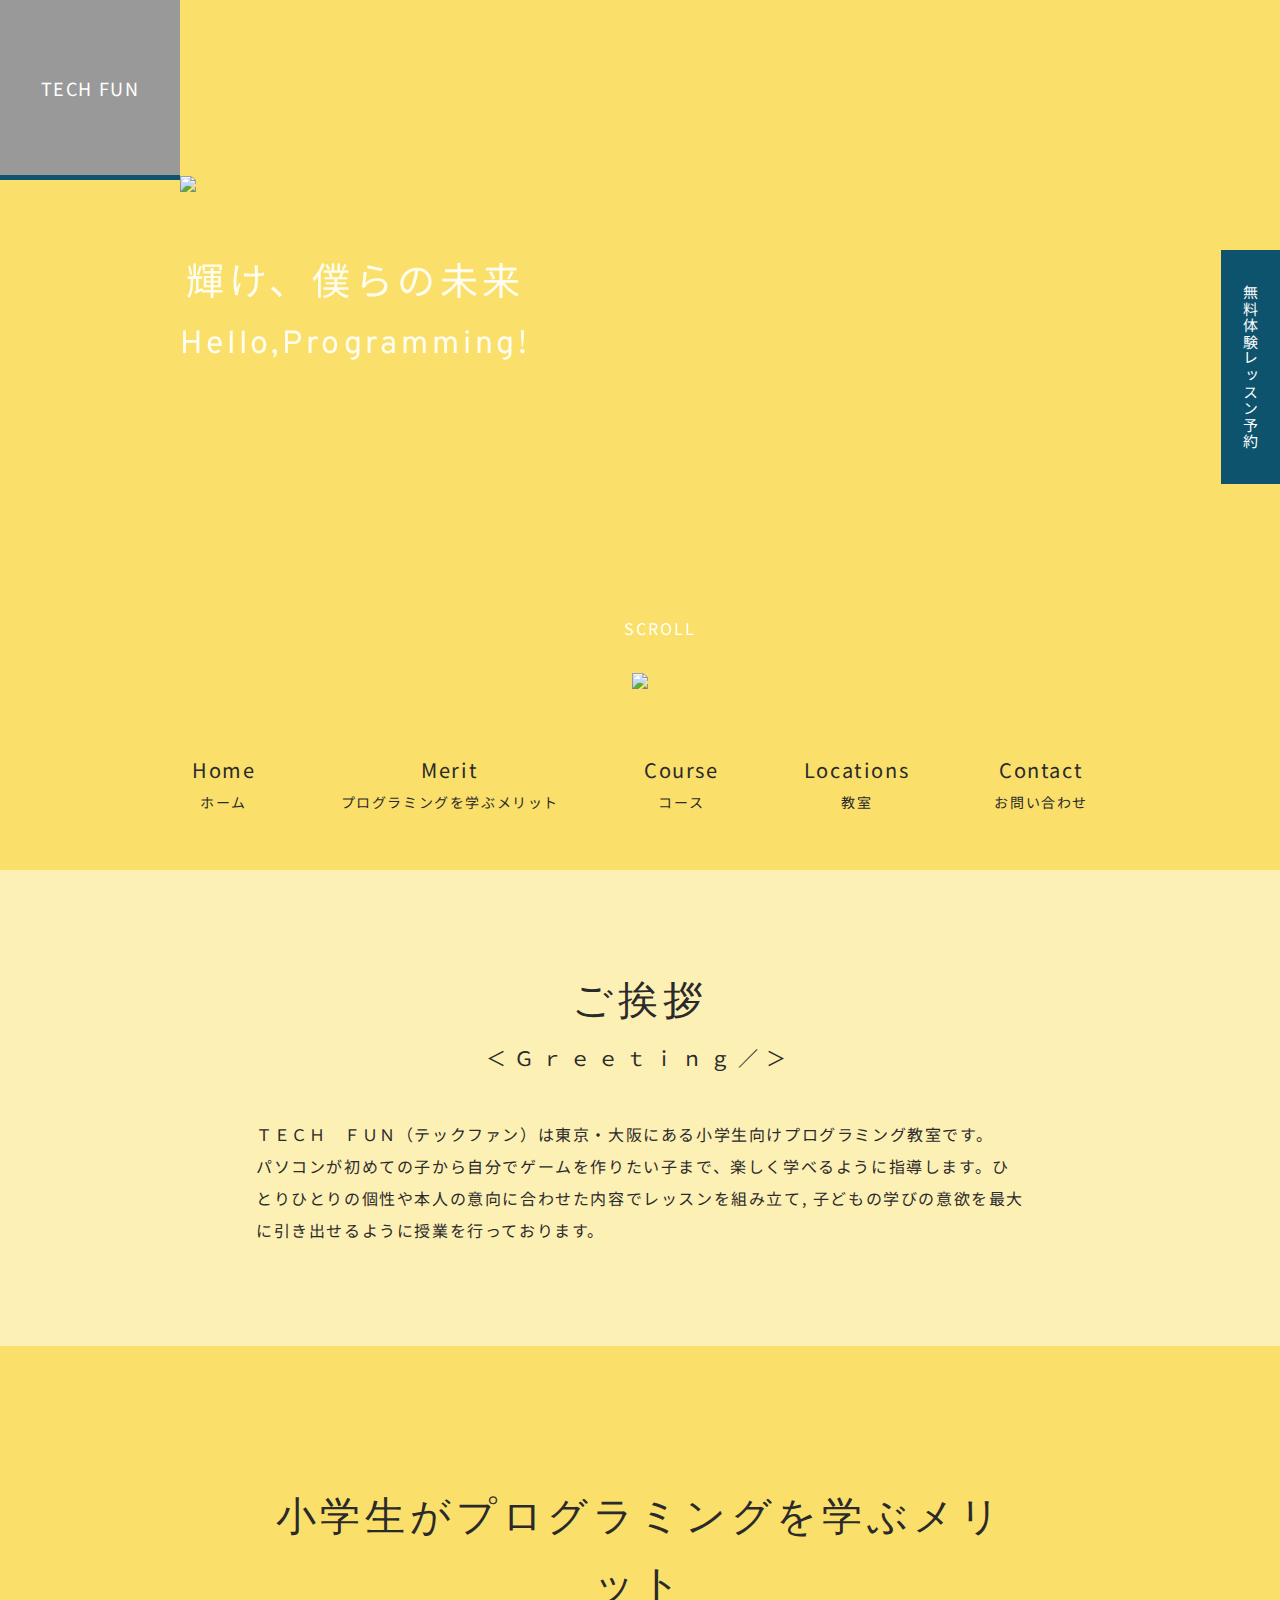
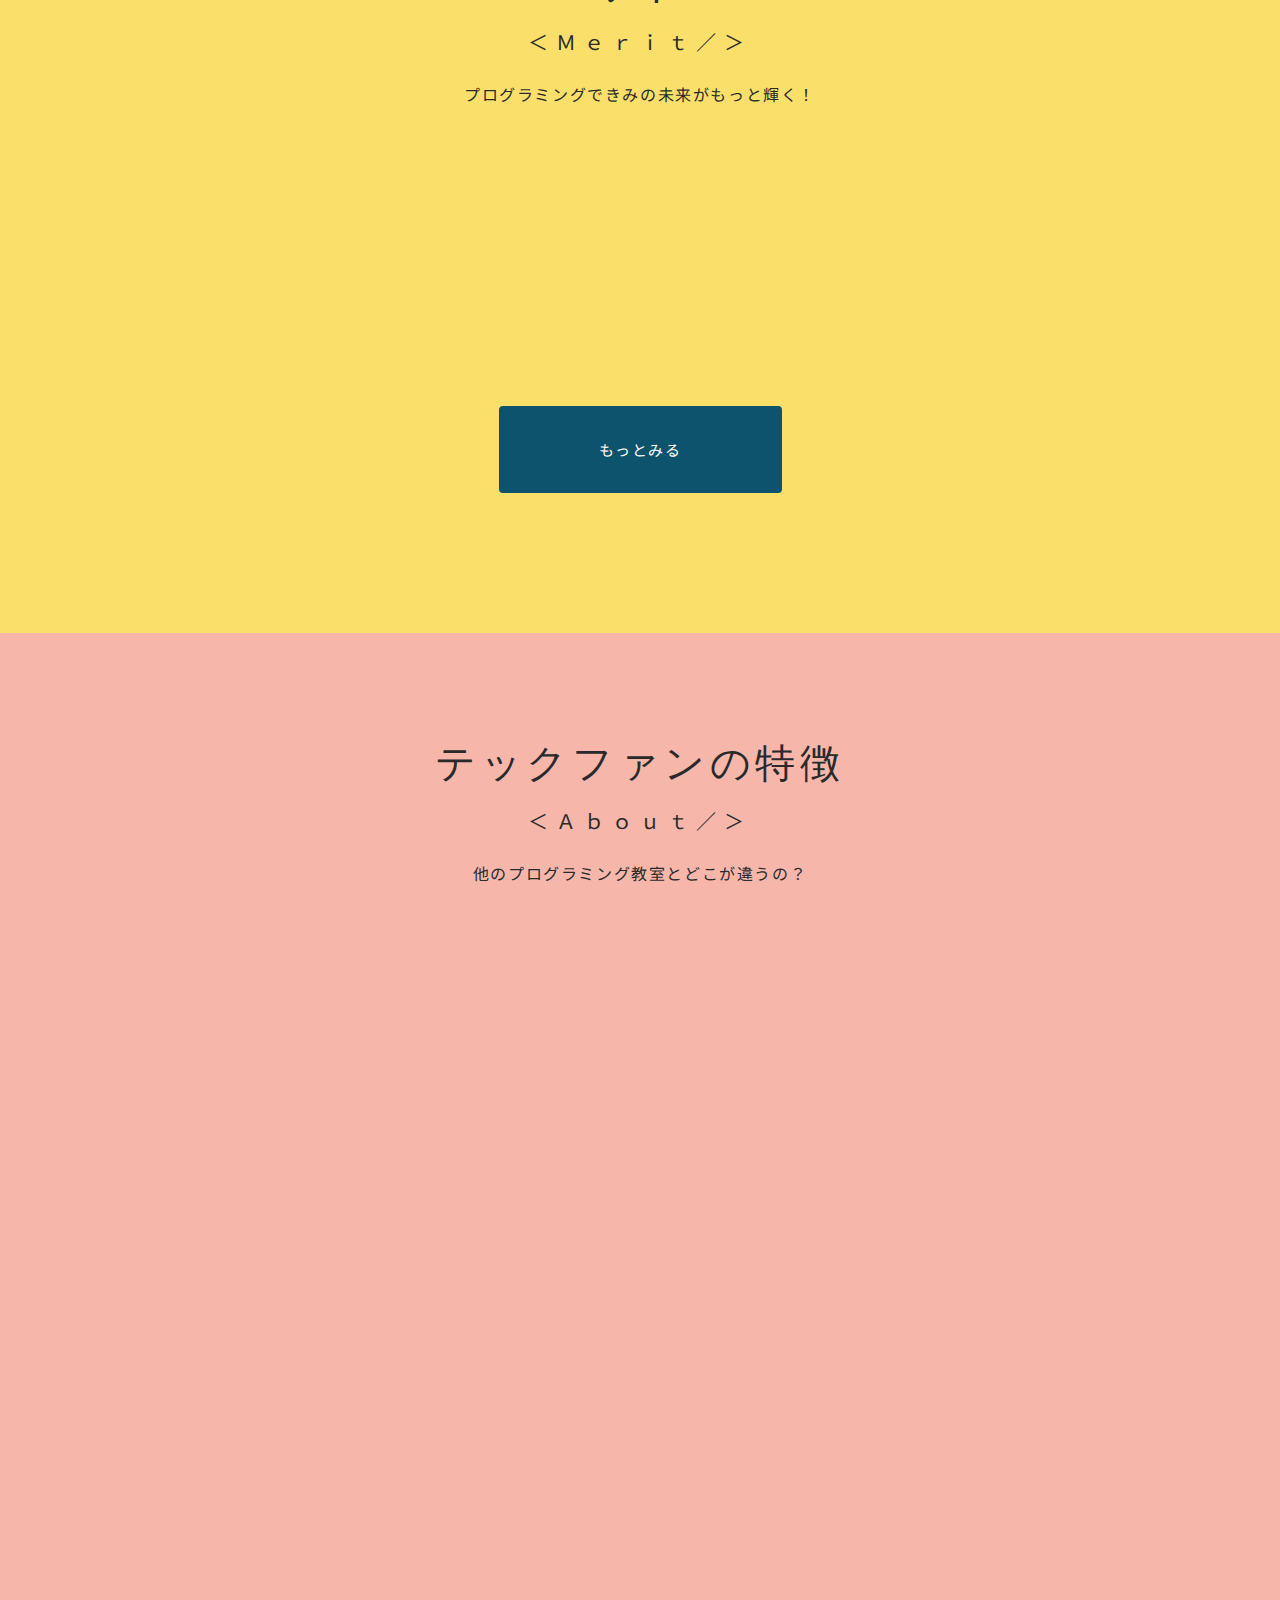
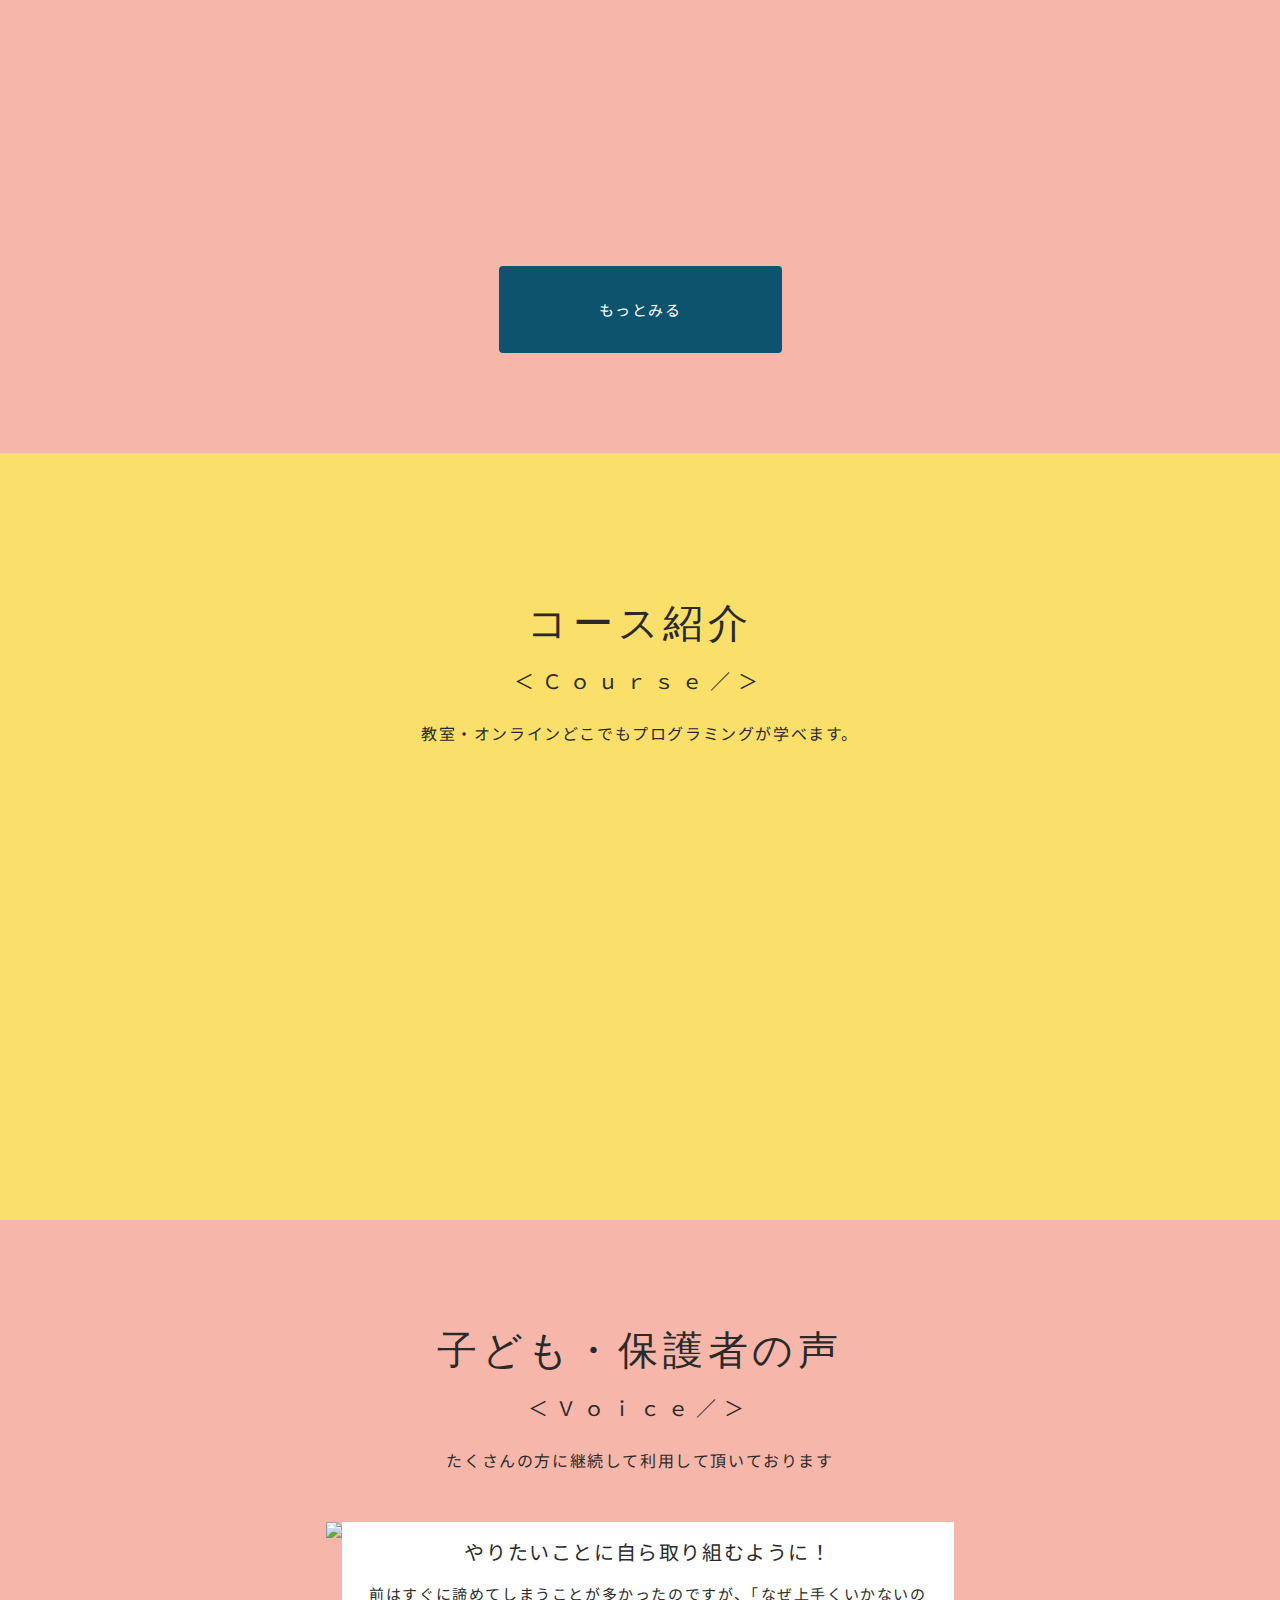
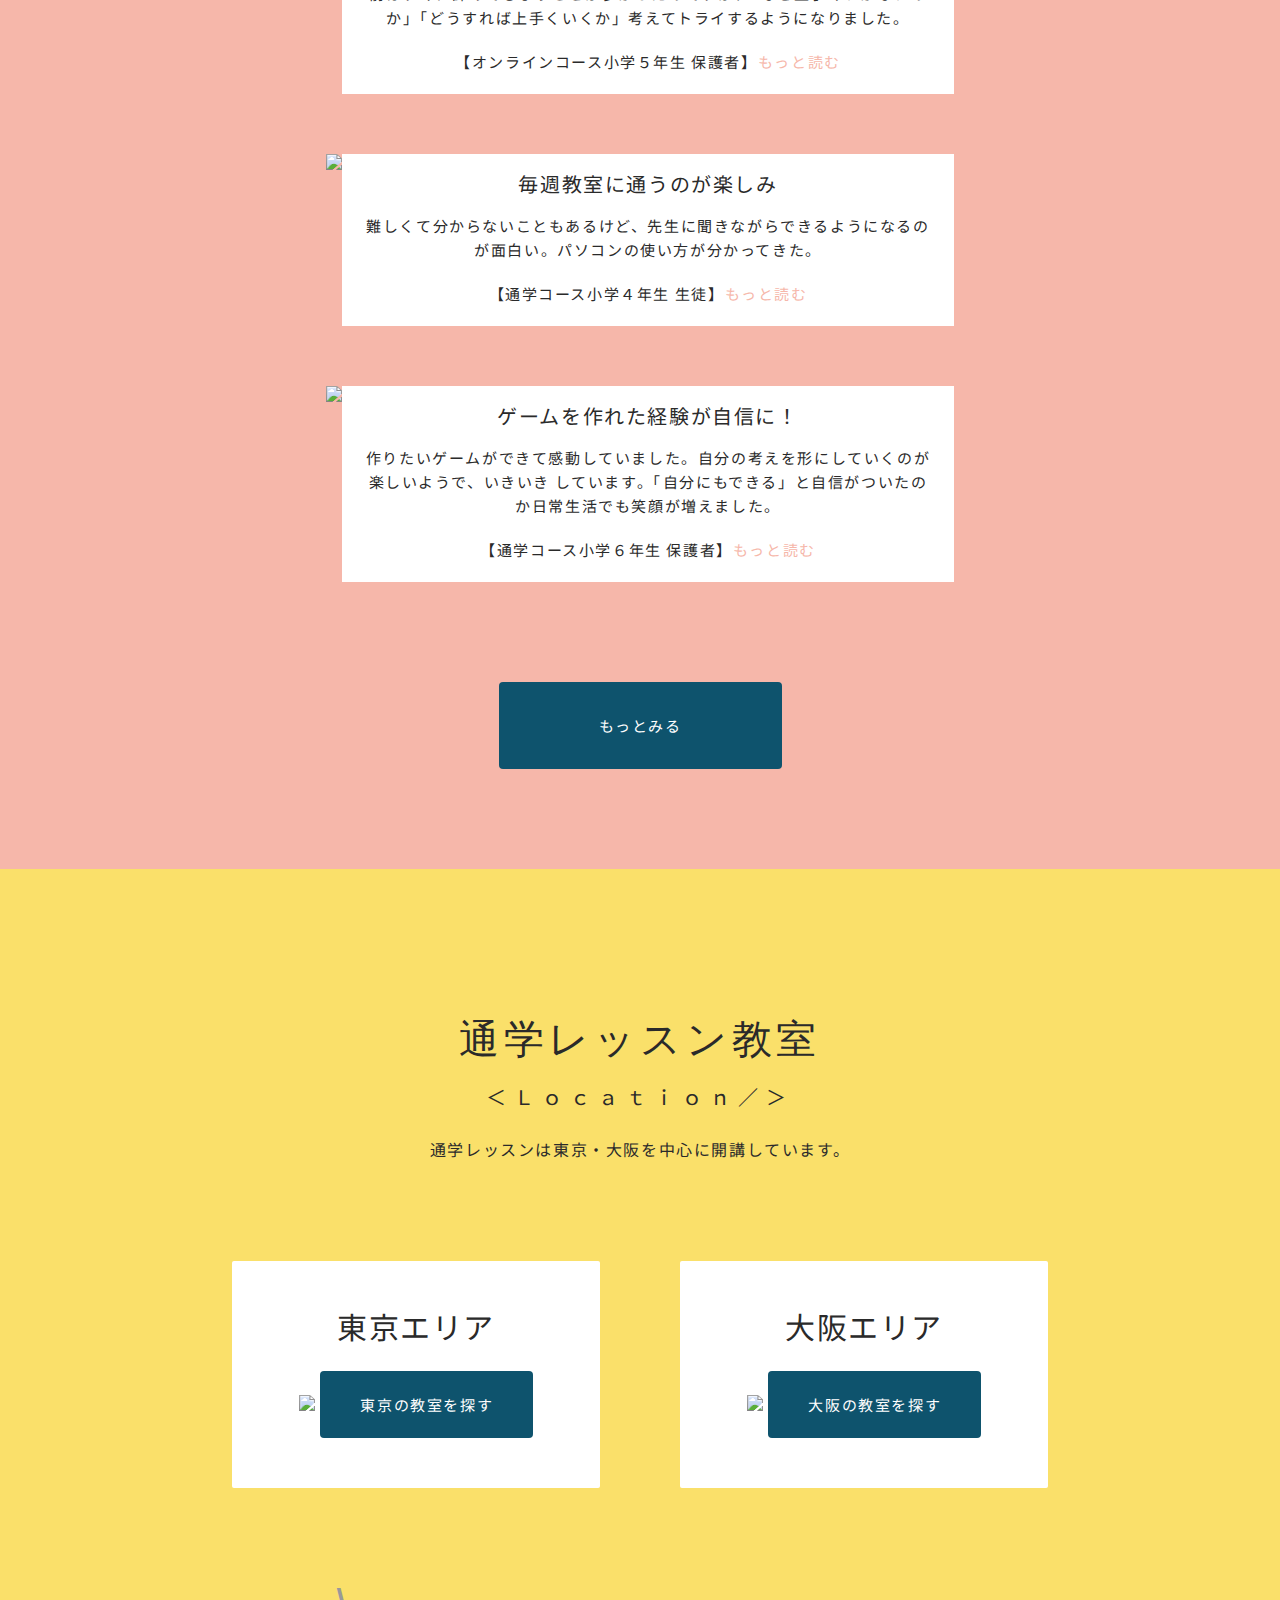
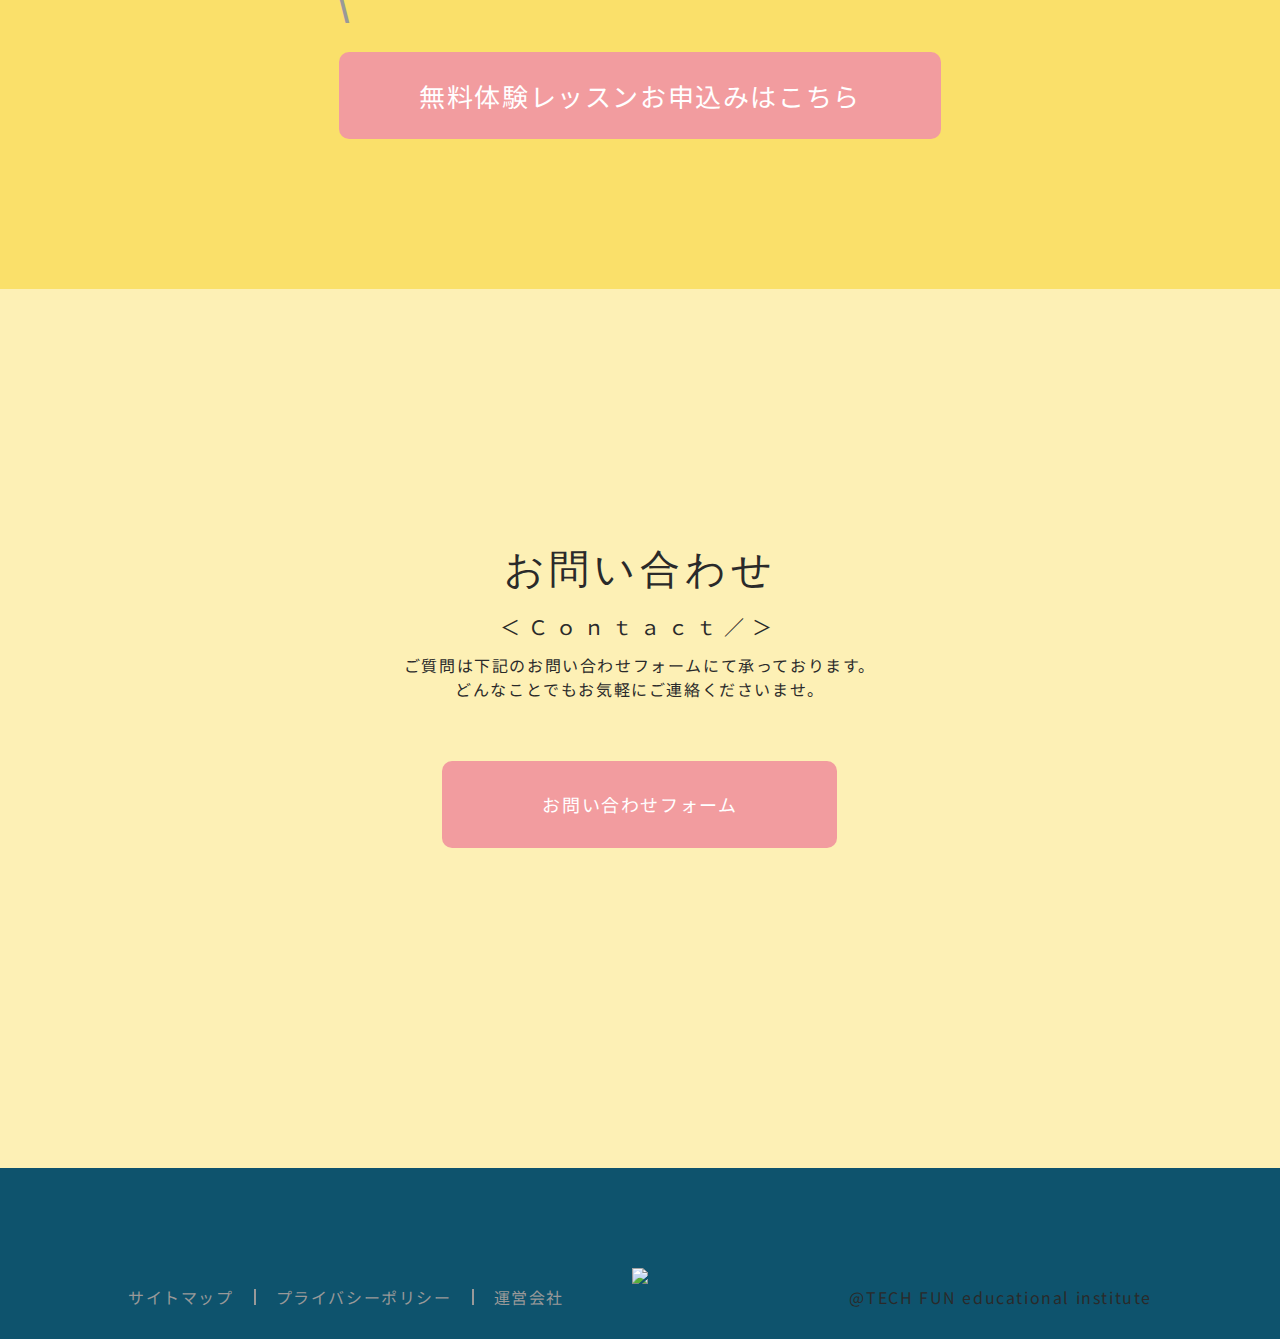
==== commit 5fd5e90c: "Update index.html" ====
--- a/index.html
+++ b/index.html
@@ -75,7 +75,7 @@
             </a></li>
             <li><a href="#">コース</a></li>
             <li><a href="#">教室情報</a></li>
-            <li><a href="">お問い合わせ</a></li>
+            <li><a href="#">お問い合わせ</a></li>
           </ul>
         </nav>
   
@@ -294,8 +294,8 @@
                   </div>
 
                   <div class="voice-txt">
-                    <h3>やりたいことに自ら取り組む姿勢が見えた！</h3>
-                    <p>以前はすぐに諦めてしまうことが多かったのですが、自分の思った通りにいかないときに「なぜ上手くいかないのか」「どうすれば上手くいくか」考えてトライするようになりました。</p>
+                    <h3>やりたいことに自ら取り組むように！</h3>
+                    <p>前はすぐに諦めてしまうことが多かったのですが、「なぜ上手くいかないのか」「どうすれば上手くいくか」考えてトライするようになりました。</p>
                     <p>【オンラインコース小学５年生 保護者】<span>もっと読む</span></p>
                   </div>
 
@@ -315,7 +315,7 @@
 
                   <div class="voice-txt">
                     <h3>毎週教室に通うのが楽しみ</h3>
-                    <p>難しくて分からないこともあるけど、先生に聞きながらできるようになるのが面白い。パソコンの使い方が分かるようになった。</p>
+                    <p>難しくて分からないこともあるけど、先生に聞きながらできるようになるのが面白い。パソコンの使い方が分かってきた。</p>
                     <p>【通学コース小学４年生 生徒】<span>もっと読む</span></p>
                   </div>
 
@@ -454,4 +454,5 @@
 </html>
 
 
+
   
